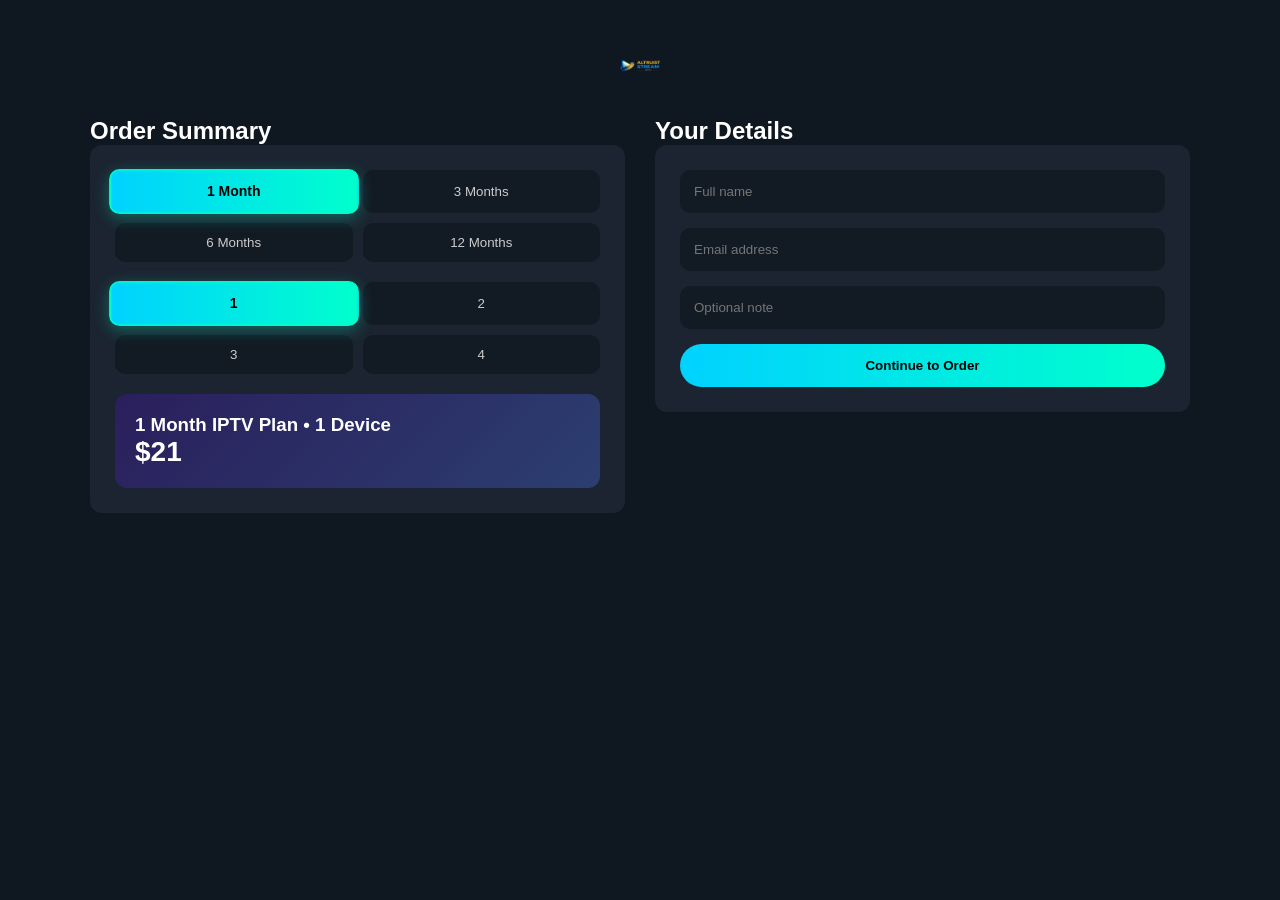
==== order.html @ ce3d8137 "first commit" ====
<!DOCTYPE html>
<html lang="en">
<head>
<meta charset="UTF-8">
<meta name="viewport" content="width=device-width, initial-scale=1.0">
<title>Order Page</title>

<style>
    .plan-options button.active,
.connections button.active {
    background: linear-gradient(90deg, #00d2ff, #00ffcc);
    color: #000;
    font-weight: 700;
    transform: scale(1.05);
    box-shadow: 0 4px 15px rgba(0, 255, 204, 0.3);
    border: 2px solid rgba(0, 255, 204, 0.6);
}

/* hover effect for non-selected */
.plan-options button:hover,
.connections button:hover {
    transform: translateY(-2px);
    transition: 0.2s ease;
}
* {
    margin: 0;
    padding: 0;
    box-sizing: border-box;
    font-family: Arial, sans-serif;
}

body {
    background: #0f1720;
    color: #fff;
    padding: 40px 20px;
}

.logo {
    text-align: center;
    margin-bottom: 20px;
}
.logo img {
    width: 80px;
}

.container {
    display: grid;
    grid-template-columns: 1fr 1fr;
    gap: 30px;
    max-width: 1100px;
    margin: auto;
}

.card {
    background: #1b2430;
    padding: 25px;
    border-radius: 12px;
}

.plan-options,
.connections {
    display: grid;
    grid-template-columns: repeat(2, 1fr);
    gap: 10px;
    margin-bottom: 20px;
}

.plan-options button,
.connections button {
    background: #121a24;
    border: none;
    padding: 12px;
    border-radius: 10px;
    color: #ccc;
    cursor: pointer;
}

.active {
    background: linear-gradient(90deg, #7b2ff7, #f107a3);
    color: #fff;
}

.summary-box {
    background: linear-gradient(135deg, #2a1f5c, #2c3e70);
    padding: 20px;
    border-radius: 12px;
}

.price {
    font-size: 28px;
    font-weight: bold;
}

form input {
    width: 100%;
    padding: 14px;
    margin-bottom: 15px;
    border-radius: 10px;
    border: none;
    background: #121a24;
    color: #fff;
}

form button {
    width: 100%;
    background: linear-gradient(90deg, #00d2ff, #00ffcc);
    border: none;
    color: #000;
    padding: 14px;
    border-radius: 30px;
    font-weight: 700;
    cursor: pointer;
}
</style>
</head>

<body>

<div class="logo">
  <a href="index.html"><img src="image/logo.png"></a>
</div>

<div class="container">

<div>
<h2>Order Summary</h2>

<div class="card">
<div class="plan-options">
<button data-plan="1month">1 Month</button>
<button data-plan="3months">3 Months</button>
<button data-plan="6months">6 Months</button>
<button data-plan="12months">12 Months</button>
</div>

<div class="connections">
<button data-device="1">1</button>
<button data-device="2">2</button>
<button data-device="3">3</button>
<button data-device="4">4</button>
</div>

<div class="summary-box">
<h3 id="plan-title"></h3>
<p class="price" id="plan-price"></p>
</div>
</div>
</div>

<div>
<h2>Your Details</h2>

<div class="card">
<form id="orderForm">

<input type="hidden" name="plan" id="form-plan">
<input type="hidden" name="device" id="form-device">
<input type="hidden" name="price" id="form-price">

<input type="text" name="name" placeholder="Full name" required>
<input type="email" name="email" placeholder="Email address" required>
<input type="text" name="message" placeholder="Optional note">

<button type="submit">Continue to Order</button>

</form>
</div>
</div>

</div>

<!-- POPUP -->
<div id="successPopup" style="display:none; position:fixed; top:50%; left:50%; transform:translate(-50%,-50%); background:#1b2430; padding:25px; border-radius:12px; text-align:center;">
<h3>✅ Order Sent</h3>
<p>We’ll contact you shortly.</p>
</div>

<script>
const params = new URLSearchParams(window.location.search);

let selectedPlan = params.get("plan") || "1month";
let selectedDevice = params.get("device") || "1";

/* ========= PRICE MATRIX ========= */
const pricing = {
"1": { "1month": 21, "3months": 40, "6months": 65, "12months": 95 },
"2": { "1month": 36, "3months": 72, "6months": 110, "12months": 140 },
"3": { "1month": 49, "3months": 99, "6months": 150, "12months": 180 },
"4": { "1month": 64, "3months": 125, "6months": 190, "12months": 260 }
};

const planMap = {
"1month": "1 Month",
"3months": "3 Months",
"6months": "6 Months",
"12months": "12 Months"
};

const title = document.getElementById("plan-title");
const priceBox = document.getElementById("plan-price");

/* ========= UPDATE UI ========= */
function updateUI() {
const price = pricing[selectedDevice][selectedPlan];

// TEXT UPDATE
title.innerText = `${planMap[selectedPlan]} IPTV Plan • ${selectedDevice} Device`;
priceBox.innerHTML = `$${price}`;

// FORM VALUES
document.getElementById("form-plan").value = planMap[selectedPlan];
document.getElementById("form-device").value = selectedDevice + " Device";
document.getElementById("form-price").value = "$" + price;

/* ========= FIXED ACTIVE STATES ========= */
document.querySelectorAll(".plan-options button").forEach(btn => {
btn.classList.remove("active");
if (btn.dataset.plan === selectedPlan) {
btn.classList.add("active");
}
});

document.querySelectorAll(".connections button").forEach(btn => {
btn.classList.remove("active");
if (btn.dataset.device === selectedDevice) {
btn.classList.add("active");
}
});
}

/* ========= PLAN CLICK ========= */
document.querySelectorAll(".plan-options button").forEach(btn => {
btn.addEventListener("click", () => {
selectedPlan = btn.dataset.plan;
updateUI();
});
});

/* ========= DEVICE CLICK ========= */
document.querySelectorAll(".connections button").forEach(btn => {
btn.addEventListener("click", () => {
selectedDevice = btn.dataset.device;
updateUI();
});
});

/* ========= INIT ========= */
updateUI();

/* ========= FORM SUBMIT ========= */
document.getElementById("orderForm").addEventListener("submit", function(e) {
e.preventDefault();

const form = this;

fetch("send-order.php", {
method: "POST",
body: new FormData(form)
})
.then(async res => {
const text = await res.text();
console.log("SERVER RESPONSE:", text); // DEBUG

if (text.trim() === "success") {
document.getElementById("successPopup").style.display = "block";
form.reset();

setTimeout(() => {
document.getElementById("successPopup").style.display = "none";
}, 3000);

} else {
alert("Mail not sent. Server returned: " + text);
}
})
.catch(err => {
alert("Network error. PHP not reachable.");
console.error(err);
});
});
</script>
</body>
</html>
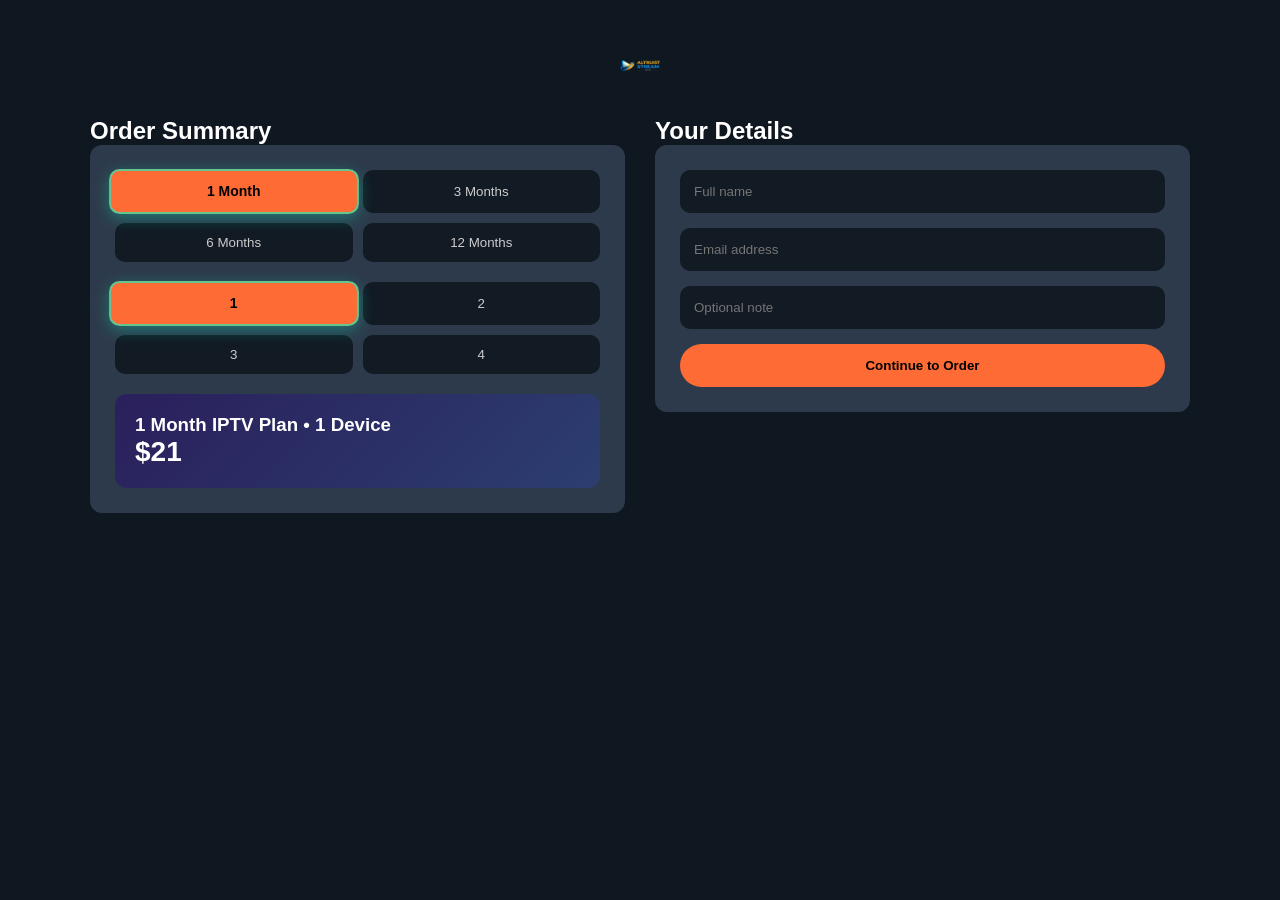
==== commit 6135bd7c: "Updated website content" ====
--- a/order.html
+++ b/order.html
@@ -8,7 +8,7 @@
 <style>
     .plan-options button.active,
 .connections button.active {
-    background: linear-gradient(90deg, #00d2ff, #00ffcc);
+    background: linear-gradient(90deg, #ff6b35, #ff6b35);
     color: #000;
     font-weight: 700;
     transform: scale(1.05);
@@ -52,7 +52,7 @@
 }
 
 .card {
-    background: #1b2430;
+    background: #2d3a4b;
     padding: 25px;
     border-radius: 12px;
 }
@@ -103,7 +103,7 @@
 
 form button {
     width: 100%;
-    background: linear-gradient(90deg, #00d2ff, #00ffcc);
+    background: linear-gradient(90deg, #ff6b35, #ff6b35);
     border: none;
     color: #000;
     padding: 14px;
@@ -203,32 +203,25 @@
 function updateUI() {
 const price = pricing[selectedDevice][selectedPlan];
 
-// TEXT UPDATE
 title.innerText = `${planMap[selectedPlan]} IPTV Plan • ${selectedDevice} Device`;
 priceBox.innerHTML = `$${price}`;
 
-// FORM VALUES
 document.getElementById("form-plan").value = planMap[selectedPlan];
 document.getElementById("form-device").value = selectedDevice + " Device";
 document.getElementById("form-price").value = "$" + price;
 
-/* ========= FIXED ACTIVE STATES ========= */
 document.querySelectorAll(".plan-options button").forEach(btn => {
 btn.classList.remove("active");
-if (btn.dataset.plan === selectedPlan) {
-btn.classList.add("active");
-}
+if (btn.dataset.plan === selectedPlan) btn.classList.add("active");
 });
 
 document.querySelectorAll(".connections button").forEach(btn => {
 btn.classList.remove("active");
-if (btn.dataset.device === selectedDevice) {
-btn.classList.add("active");
-}
-});
-}
-
-/* ========= PLAN CLICK ========= */
+if (btn.dataset.device === selectedDevice) btn.classList.add("active");
+});
+}
+
+/* ========= CLICK EVENTS ========= */
 document.querySelectorAll(".plan-options button").forEach(btn => {
 btn.addEventListener("click", () => {
 selectedPlan = btn.dataset.plan;
@@ -236,7 +229,6 @@
 });
 });
 
-/* ========= DEVICE CLICK ========= */
 document.querySelectorAll(".connections button").forEach(btn => {
 btn.addEventListener("click", () => {
 selectedDevice = btn.dataset.device;
@@ -244,38 +236,43 @@
 });
 });
 
-/* ========= INIT ========= */
 updateUI();
 
-/* ========= FORM SUBMIT ========= */
+/* ========= FORM SUBMIT (FORMSPREE) ========= */
 document.getElementById("orderForm").addEventListener("submit", function(e) {
 e.preventDefault();
 
 const form = this;
 
-fetch("send-order.php", {
+fetch("https://formspree.io/f/mbdqqjwn", {
 method: "POST",
-body: new FormData(form)
+headers: {
+"Content-Type": "application/json"
+},
+body: JSON.stringify({
+name: form.name.value,
+email: form.email.value,
+message: form.message.value,
+plan: document.getElementById("form-plan").value,
+device: document.getElementById("form-device").value,
+price: document.getElementById("form-price").value
 })
-.then(async res => {
-const text = await res.text();
-console.log("SERVER RESPONSE:", text); // DEBUG
-
-if (text.trim() === "success") {
+})
+.then(res => {
+if (res.ok) {
 document.getElementById("successPopup").style.display = "block";
 form.reset();
 
 setTimeout(() => {
 document.getElementById("successPopup").style.display = "none";
 }, 3000);
-
 } else {
-alert("Mail not sent. Server returned: " + text);
+alert("Failed to send order. Try again.");
 }
 })
 .catch(err => {
-alert("Network error. PHP not reachable.");
 console.error(err);
+alert("Network error.");
 });
 });
 </script>
